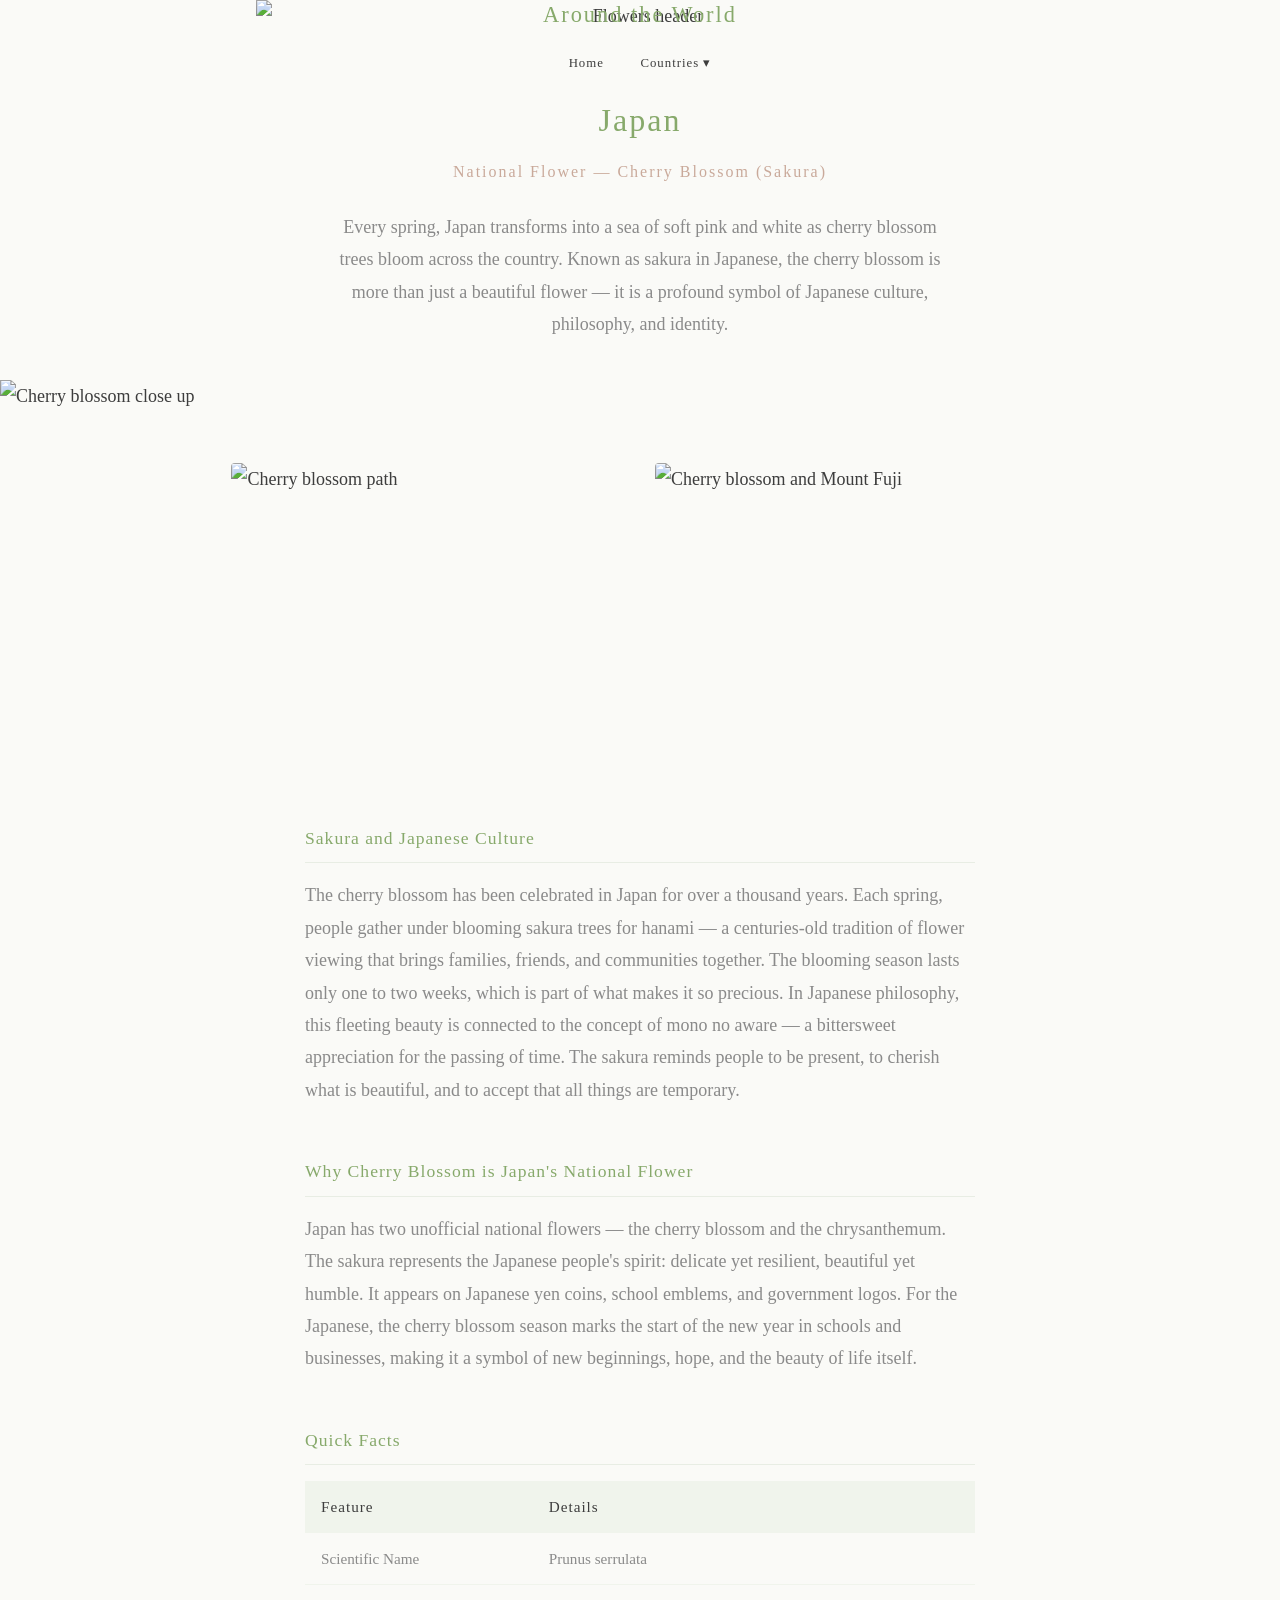
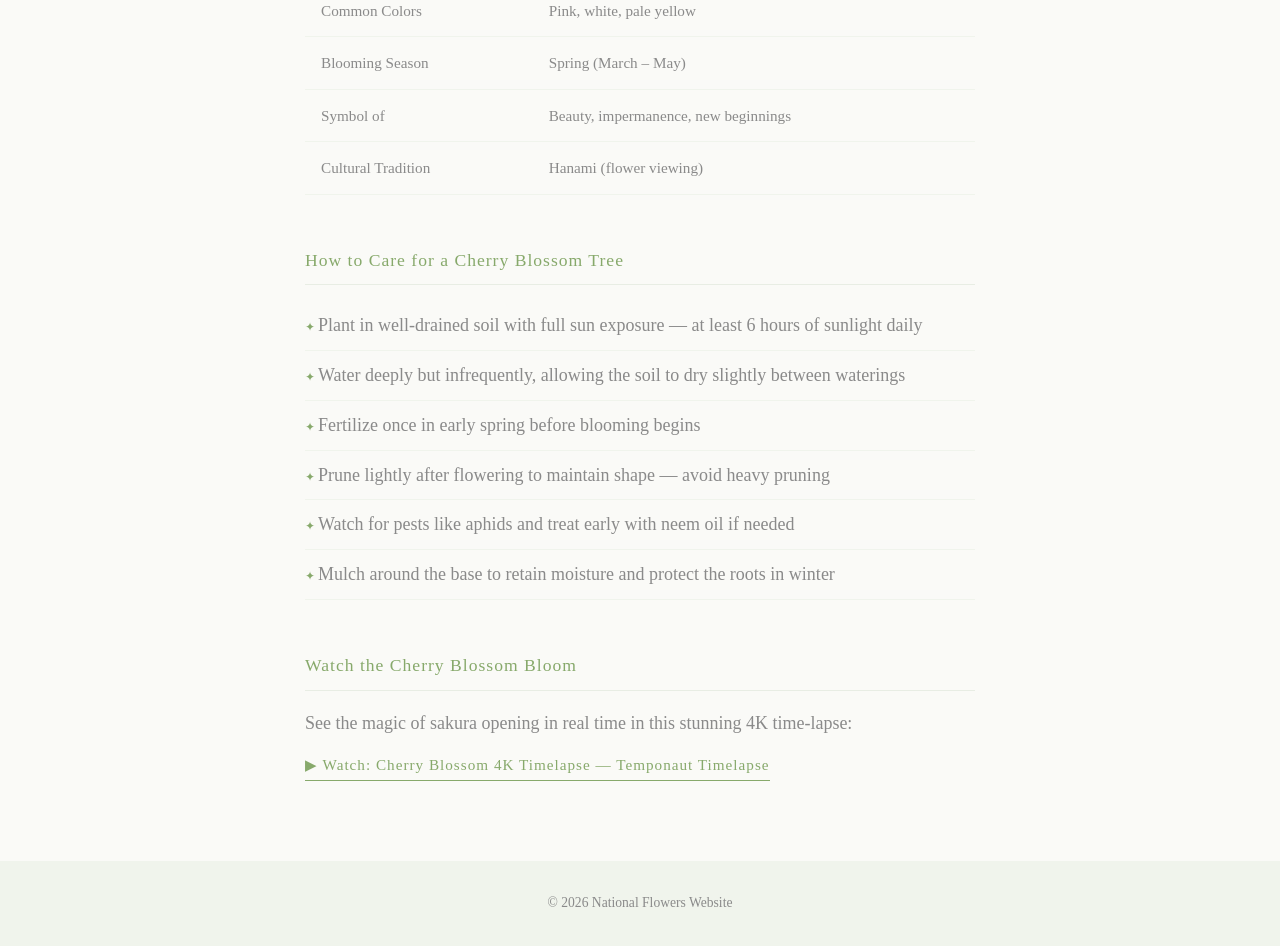
==== japan.html @ 4d97ed9a "Add files via upload" ====
<!DOCTYPE html>
<html lang="en">
<head>
    <meta charset="UTF-8">
    <meta name="viewport" content="width=device-width, initial-scale=1.0">
    <title>Japan - Cherry Blossom</title>
    <link rel="stylesheet" href="style.css">
</head>
<body>

    <header>
        <div class="header-img-wrap">
            <img src="images/homeflowerhead.jpg" alt="Flowers header">
            <div class="header-title">
                <h1>National Flowers<br>Around the World</h1>
                <nav>
                    <a href="index.html">Home</a>
                    <div class="dropdown">
                        <a href="#">Countries ▾</a>
                        <div class="dropdown-menu">
                            <a href="mongolia.html">Mongolia</a>
                            <a href="japan.html">Japan</a>
                            <a href="usa.html">United States</a>
                            <a href="mexico.html">Mexico</a>
                            <a href="spain.html">Spain</a>
                        </div>
                    </div>
                </nav>
            </div>
        </div>
    </header>

    <main>

        <section class="country-intro">
            <h2>Japan</h2>
            <h3>National Flower — Cherry Blossom (Sakura)</h3>
            <p>Every spring, Japan transforms into a sea of soft pink and white as cherry blossom trees bloom across the country. Known as sakura in Japanese, the cherry blossom is more than just a beautiful flower — it is a profound symbol of Japanese culture, philosophy, and identity.</p>
        </section>

        <div class="country-banner">
            <img src="images/jcb4.jpg" alt="Cherry blossom close up">
        </div>

        <section class="country-photos">
            <img src="images/jcb1.jpg" alt="Cherry blossom path">
            <img src="images/jcb2.jpg" alt="Cherry blossom and Mount Fuji">
        </section>

        <section class="country-content">

            <div class="content-block">
                <h3>Sakura and Japanese Culture</h3>
                <p>The cherry blossom has been celebrated in Japan for over a thousand years. Each spring, people gather under blooming sakura trees for hanami — a centuries-old tradition of flower viewing that brings families, friends, and communities together. The blooming season lasts only one to two weeks, which is part of what makes it so precious. In Japanese philosophy, this fleeting beauty is connected to the concept of mono no aware — a bittersweet appreciation for the passing of time. The sakura reminds people to be present, to cherish what is beautiful, and to accept that all things are temporary.</p>
            </div>

            <div class="content-block">
                <h3>Why Cherry Blossom is Japan's National Flower</h3>
                <p>Japan has two unofficial national flowers — the cherry blossom and the chrysanthemum. The sakura represents the Japanese people's spirit: delicate yet resilient, beautiful yet humble. It appears on Japanese yen coins, school emblems, and government logos. For the Japanese, the cherry blossom season marks the start of the new year in schools and businesses, making it a symbol of new beginnings, hope, and the beauty of life itself.</p>
            </div>

            <div class="content-block">
                <h3>Quick Facts</h3>
                <table class="flower-table">
                    <tr>
                        <th>Feature</th>
                        <th>Details</th>
                    </tr>
                    <tr>
                        <td>Scientific Name</td>
                        <td>Prunus serrulata</td>
                    </tr>
                    <tr>
                        <td>Common Colors</td>
                        <td>Pink, white, pale yellow</td>
                    </tr>
                    <tr>
                        <td>Blooming Season</td>
                        <td>Spring (March – May)</td>
                    </tr>
                    <tr>
                        <td>Symbol of</td>
                        <td>Beauty, impermanence, new beginnings</td>
                    </tr>
                    <tr>
                        <td>Cultural Tradition</td>
                        <td>Hanami (flower viewing)</td>
                    </tr>
                </table>
            </div>

            <div class="content-block">
                <h3>How to Care for a Cherry Blossom Tree</h3>
                <ul class="care-list">
                    <li>Plant in well-drained soil with full sun exposure — at least 6 hours of sunlight daily</li>
                    <li>Water deeply but infrequently, allowing the soil to dry slightly between waterings</li>
                    <li>Fertilize once in early spring before blooming begins</li>
                    <li>Prune lightly after flowering to maintain shape — avoid heavy pruning</li>
                    <li>Watch for pests like aphids and treat early with neem oil if needed</li>
                    <li>Mulch around the base to retain moisture and protect the roots in winter</li>
                </ul>
            </div>

            <div class="content-block">
                <h3>Watch the Cherry Blossom Bloom</h3>
                <p>See the magic of sakura opening in real time in this stunning 4K time-lapse:</p>
                <a class="video-link" href="https://www.youtube.com/watch?v=sPB2sND9WpQ" target="_blank">▶ Watch: Cherry Blossom 4K Timelapse — Temponaut Timelapse</a>
            </div>

        </section>

    </main>

    <footer>
        <p>© 2026 National Flowers Website</p>
    </footer>

</body>
</html>
---- style.css ----
* {
    margin: 0;
    padding: 0;
    box-sizing: border-box;
}

body {
    font-family: Georgia, serif;
    font-size: 18px;
    line-height: 1.8;
    background-color: #FAFAF7;
    color: #3D3D3D;
}

header {
    position: relative;
    text-align: center;
}

.header-img-wrap {
    position: relative;
    width: 100%;
}

.header-img-wrap img {
    width: 60%;
    display: block;
    margin: 0 auto;
}

.header-title {
    position: absolute;
    top: 51%;
    left: 50%;
    transform: translate(-50%, -50%);
    text-align: center;
    z-index: 1;
    
}

header h1 {
    font-size: 1.4rem;
    color: #87A96B;
    font-weight: normal;
    letter-spacing: 2px;
}

nav {
    margin-top: 10px;
}

nav a {
    color: #3D3D3D;
    text-decoration: none;
    margin: 0 16px;
    font-size: 0.8rem;
    letter-spacing: 1px;
}

nav a:hover {
    color: #87A96B;
}
.intro {
    max-width: 700px;
    margin: 80px auto;
    padding: 0 40px;
    text-align: center;
}

.intro h2 {
    font-size: 1.6rem;
    color: #87A96B;
    font-weight: normal;
    margin-bottom: 24px;
    letter-spacing: 1px;
}

.intro p {
    color: #8A8A8A;
    margin-bottom: 16px;
}

footer {
    background-color: #F0F4EC;
    text-align: center;
    padding: 30px;
    color: #8A8A8A;
    font-size: 0.85rem;
    margin-top: 80px;
}
.flowers {
    display: flex;
    flex-wrap: wrap;
    justify-content: center;
    gap: 40px;
    max-width: 1100px;
    margin: 0 auto 80px auto;
    padding: 0 40px;
}

.flower-card {
    text-align: center;
    width: 180px;
}

.flower-card img {
    width: 180px;
    height: 180px;
    object-fit: cover;
    border-radius: 50%;
    display: block;
    margin: 0 auto 16px auto;
}

.flower-card h3 {
    font-size: 1rem;
    color: #3D3D3D;
    font-weight: normal;
    letter-spacing: 1px;
}

.flower-card p {
    font-size: 0.85rem;
    color: #8A8A8A;
}
.home-photos {
    display: flex;
    justify-content: center;
    gap: 30px;
    max-width: 900px;
    margin: 40px auto 80px auto;
    padding: 0 40px;
}

.home-photos img {
    width: 48%;
    height: 300px;
    object-fit: cover;
    border-radius: 4px;
}
.dropdown {
    display: inline-block;
    position: relative;
}

.dropdown:hover .dropdown-menu {
    display: block;
}
.dropdown-menu {
    display: none;
    position: absolute;
    background-color: #87A96B;
    min-width: 160px;
    border-radius: 4px;
    z-index: 10;
    left: 50%;
    transform: translateX(-50%);
}

.dropdown-menu a {
    display: block;
    padding: 10px 20px;
    color: #FAFAF7;
    font-size: 16px;
    letter-spacing: 1px;
    margin: 0;
}

.dropdown-menu a:hover {
    color: #3D3D3D;
}
.country-intro {
    max-width: 700px;
    margin: 60px auto 40px auto;
    padding: 0 40px;
    text-align: center;
}

.country-intro h2 {
    font-size: 2rem;
    color: #87A96B;
    font-weight: normal;
    letter-spacing: 2px;
    margin-bottom: 8px;
}

.country-intro h3 {
    font-size: 1rem;
    color: #C9A99A;
    font-weight: normal;
    letter-spacing: 2px;
    margin-bottom: 24px;
}

.country-intro p {
    color: #8A8A8A;
    line-height: 1.8;
}

.country-photos {
    display: flex;
    justify-content: center;
    gap: 30px;
    max-width: 900px;
    margin: 0 auto 60px auto;
    padding: 0 40px;
}

.country-photos img {
    width: 48%;
    height: 300px;
    object-fit: cover;
    border-radius: 4px;
}

.country-content {
    max-width: 750px;
    margin: 0 auto 80px auto;
    padding: 0 40px;
}

.content-block {
    margin-bottom: 50px;
}

.content-block h3 {
    font-size: 1.1rem;
    color: #87A96B;
    font-weight: normal;
    letter-spacing: 1px;
    margin-bottom: 16px;
    border-bottom: 1px solid #e8ede4;
    padding-bottom: 8px;
}

.content-block p {
    color: #8A8A8A;
    line-height: 1.8;
}

.flower-table {
    width: 100%;
    border-collapse: collapse;
    font-size: 0.95rem;
}

.flower-table th {
    background-color: #F0F4EC;
    color: #3D3D3D;
    padding: 12px 16px;
    text-align: left;
    font-weight: normal;
    letter-spacing: 1px;
}

.flower-table td {
    padding: 12px 16px;
    color: #8A8A8A;
    border-bottom: 1px solid #F0F4EC;
}

.care-list {
    list-style: none;
    padding: 0;
}

.care-list li {
    color: #8A8A8A;
    padding: 10px 0;
    border-bottom: 1px solid #F0F4EC;
    line-height: 1.6;
}

.care-list li::before {
    content: "✦ ";
    color: #87A96B;
    font-size: 0.75rem;
}

.video-link {
    display: inline-block;
    margin-top: 12px;
    color: #87A96B;
    text-decoration: none;
    font-size: 0.95rem;
    letter-spacing: 1px;
    border-bottom: 1px solid #87A96B;
    padding-bottom: 2px;
}

.video-link:hover {
    color: #C9A99A;
    border-bottom-color: #C9A99A;
}
.country-banner {
    width: 100%;
    max-height: 220px;
    overflow: hidden;
    margin-bottom: 50px;
}

.country-banner img {
    width: 100%;
    max-height: 220px;
    object-fit: cover;
}
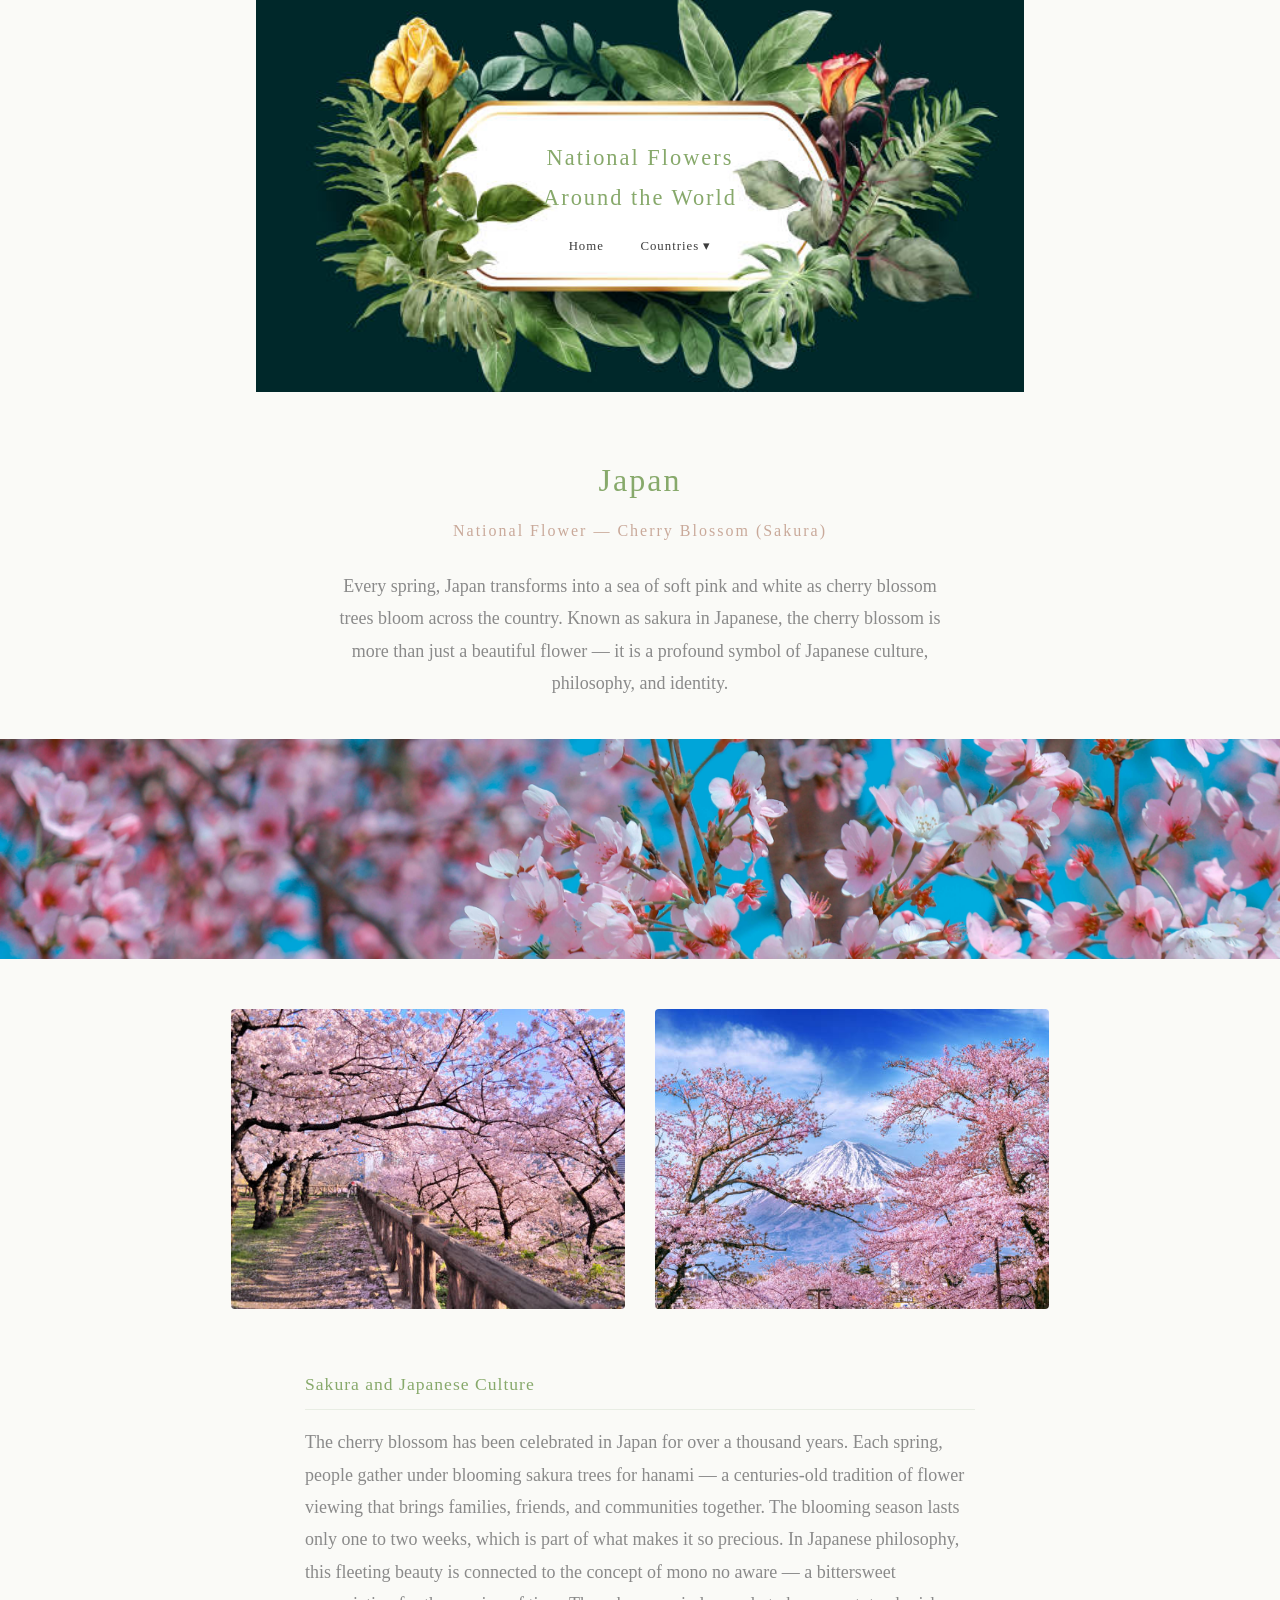
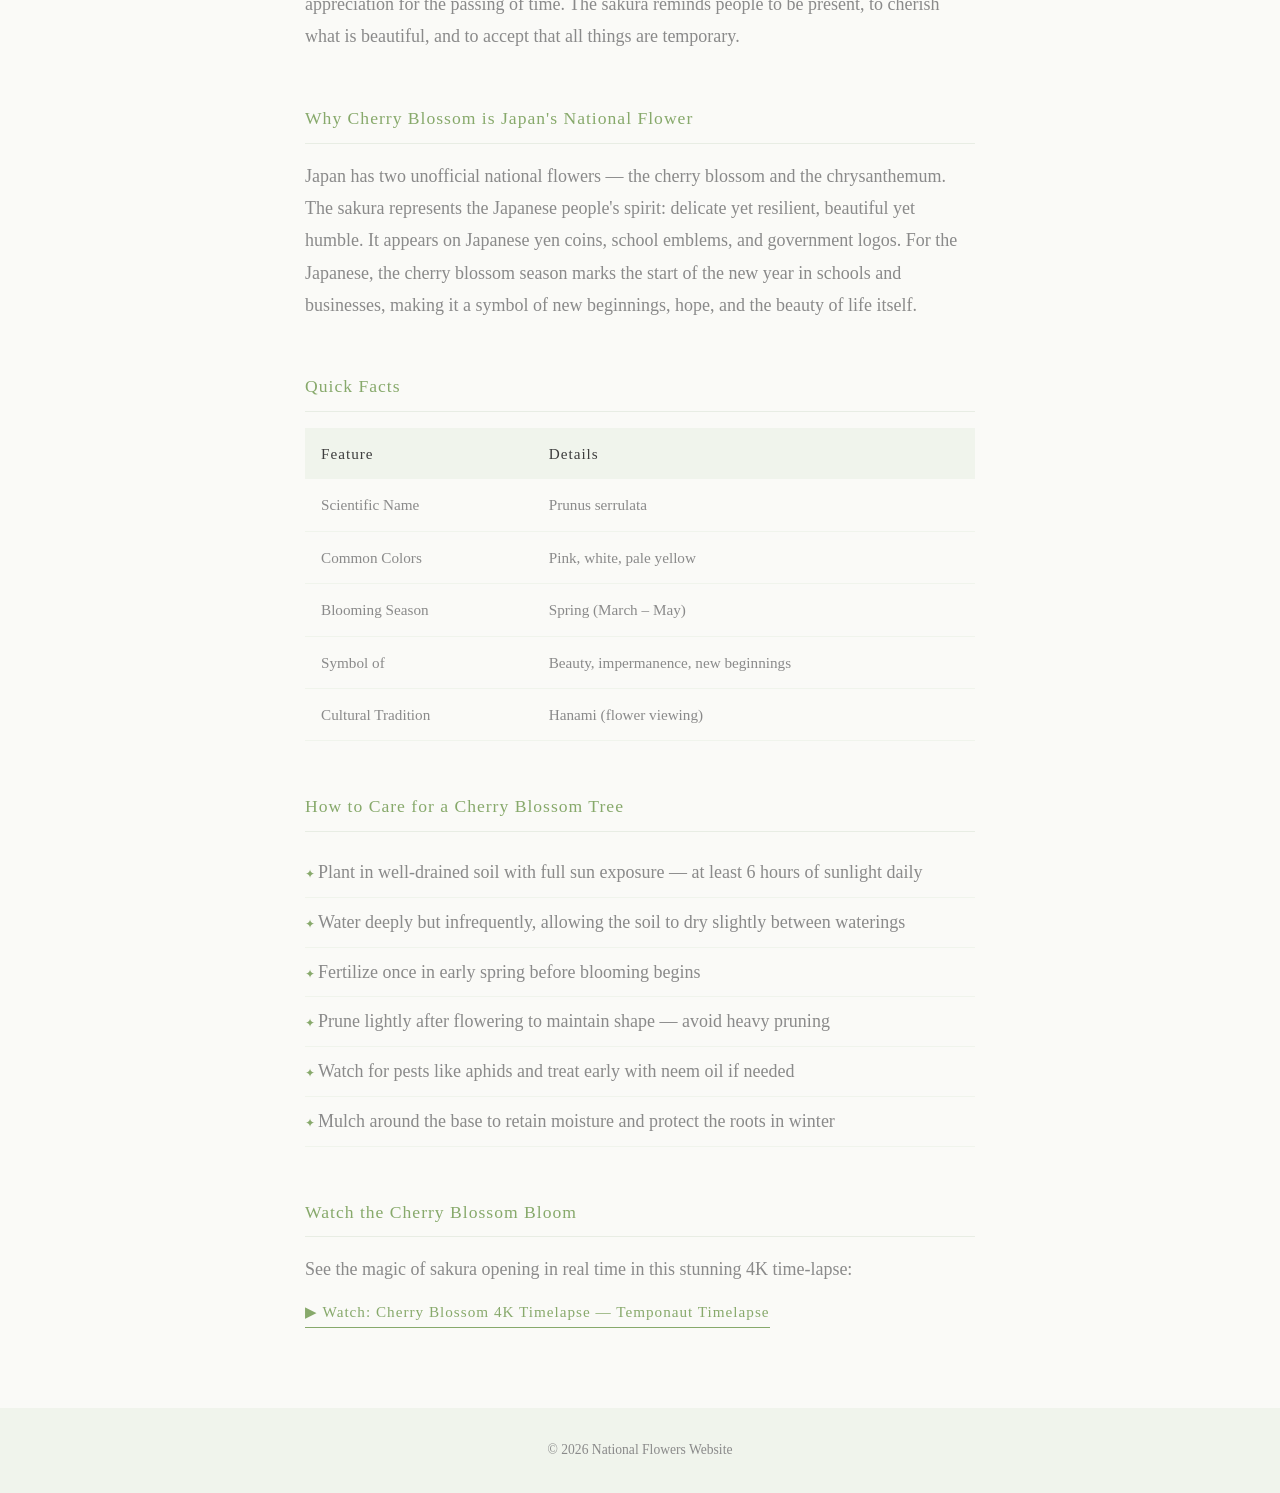
==== commit d103b482: "Update japan.html" ====
--- a/japan.html
+++ b/japan.html
@@ -104,7 +104,7 @@
             <div class="content-block">
                 <h3>Watch the Cherry Blossom Bloom</h3>
                 <p>See the magic of sakura opening in real time in this stunning 4K time-lapse:</p>
-                <a class="video-link" href="https://www.youtube.com/watch?v=sPB2sND9WpQ" target="_blank">▶ Watch: Cherry Blossom 4K Timelapse — Temponaut Timelapse</a>
+                <a class="video-link" href="https://www.youtube.com/watch?v=hegoHIiBrqM" target="_blank">▶ Watch: Cherry Blossom 4K Timelapse — Temponaut Timelapse</a>
             </div>
 
         </section>
@@ -116,4 +116,4 @@
     </footer>
 
 </body>
-</html>+</html>
